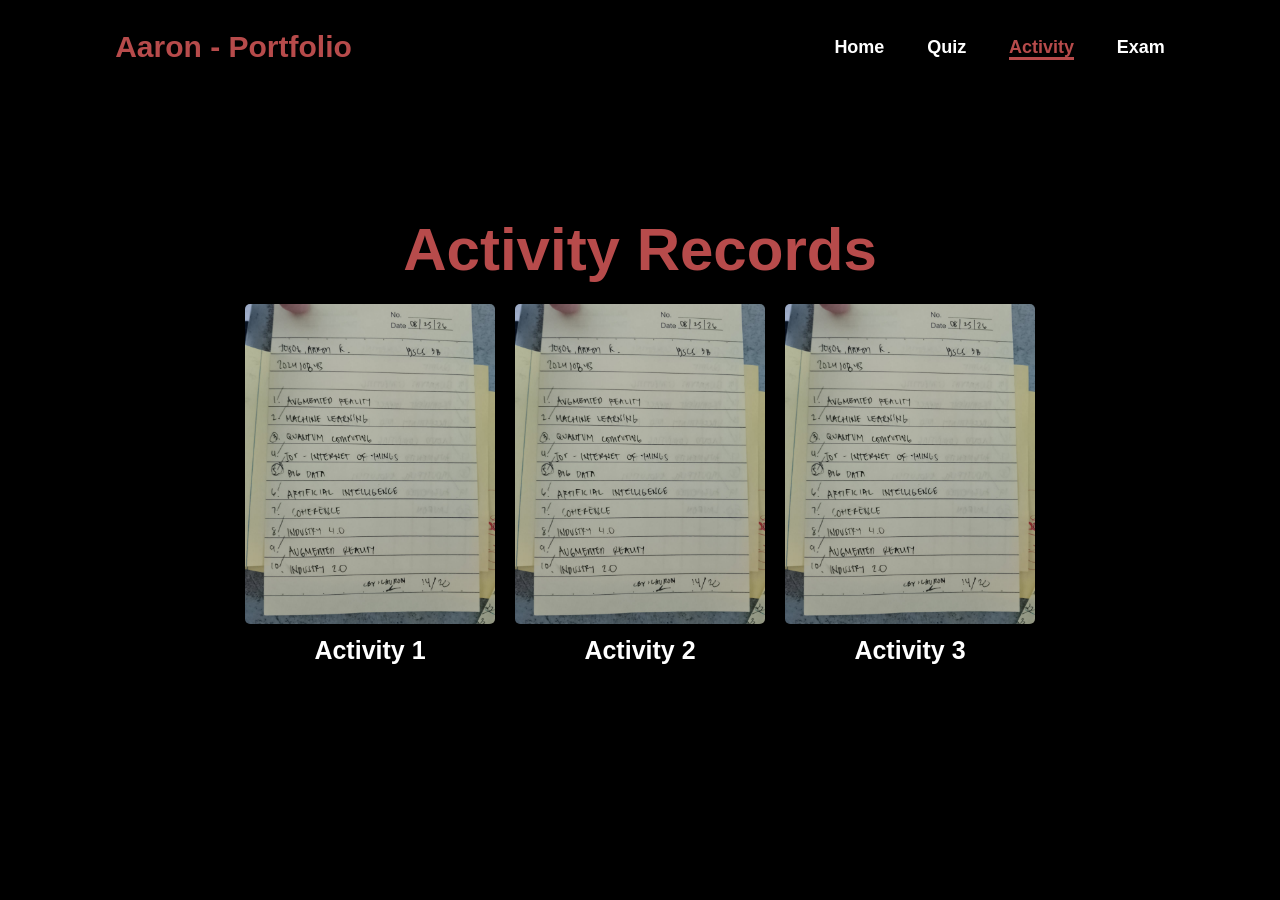
==== Activity.html @ ae031638 "Add files via upload" ====
<!DOCTYPE html>
<html lang="en">
<head>
    <meta charset="UTF-8">
    <meta name="viewport" content="width=device-width, initial-scale=1.0">

    <link rel="stylesheet" href="style.css">

    <title>Activity - Portfolio_Josol</title>
</head>

<body>

<header>
    <a href="index.html" class="Logo">Aaron - Portfolio</a>

    <nav>
        <a href="index.html">Home</a>
        <a href="Quiz.html">Quiz</a>
        <a href="Activity.html" class="Active">Activity</a>
        <a href="Exam.html">Exam</a>
    </nav>
</header>


<section class="page">

    <div class="page-content">
        <h1>Activity Records</h1>
        
        <div class="img-container">

    <div class="align">
        <img src="Quiz 1.jpg" >
        <h2>Activity 1</h2>
    </div>

    <div class="align">
        <img src="Quiz 1.jpg" >
        <h2>Activity 2</h2>
    </div>

    <div class="align">
        <img src="Quiz 1.jpg" >
        <h2>Activity 3</h2>
    </div>

</div>

    </div>
</section>

</body>
</html>
---- style.css ----
*{
    margin: 0;
    padding: 0;
    box-sizing: border-box;
    text-decoration: none;
    border: none;
    outline: none;
    font-family: 'Poppins',sans-serif;
}
html{
    font-size: 62.5%;
}

body{
    width: 100%;
    height: 100vh;
    overflow-x: hidden ;
    background-color: black;
    color: white;
}

header{
    margin-top: 20px;
    position: fixed;
    top: 0;
    left: 0;
    width: 100%;
    padding: 1rem 9%;
    background-color: transparent;
    filter: drop-shadow(10px);
    display: flex;
    justify-content: space-between;
    align-items: center;
    z-index: 100;
}

.Logo{
    font-size: 3rem;
    color: #b74b4b;
    font-weight: 800;
    cursor: pointer;
    transition: 0.5s ease;
}

.Logo:hover{
    transform: scale(1.1);
}

nav a{
    font-size: 1.8rem;
    margin-left: 4rem;
    font-weight: 650;
    transition: 0.3s ease;
    border-bottom: 3px solid transparent;
    color: white;
}

nav a:hover,
nav a.Active{
    color: #b74b4b;
    border-bottom: 3px solid #b74b4b ;
}

@media(max-width:995px){
    nav a{
        position: absolute;
        top: 100%;
        right: 0;
        width: 40%;
        border-left: 3px solid #b74b4b;
        border-bottom: 3px solid #b74b4b;
        border-bottom-left-radius: 2rem;
        padding: 1rem solid;
        background-color: #161616;
        border-top: 0.1rem solid rgba(0,0,0,1);
    }
    nav.Active{
        display: block;
    }
    nav a{
        display: block;
        font-size: 2rem;
        margin: 3rem 0;
    }
    nav a:hover,
    nav a.Active{
        padding: 1rem;
        border-radius: 0.5rem;
        border-bottom: 0.5rem solid #b74b4b;
    }
}

section{
    min-height: 100vh;
    padding: 5rem 9% 5rem;
}

.home{
    display: flex;
    justify-content: center;
    align-items: center;
    gap: 8rem;
    background-color: black;
}

.home .home-content h1{
    font-size: 6rem;
    font-weight: 700;
    line-height: 1.3;
}
span{
    color: #b74b4b;
}
.home-content h3{
    font-size: 3rem;
    margin-bottom: 1rem;
    font-weight: 700;
}
.home-img{
    border-radius: 50%;
}
.home-img img{
    position: relative;
    width: 32vw;
    border-radius: 50%;
    box-shadow: 0 0 25px solid #b74b4b;
    cursor: pointer;
    transition: 0.2s linear;
}

.home-img img:hover{
    font-size: 1.8rem;
    font-weight: 500;
}


.page {
    min-height: 100vh;
    display: flex;
    justify-content: center;
    align-items: center ;
    text-align: center;
}

.page-content {
    max-width: 800px;
}


.page-content h1 {
    font-size: 6rem;
    color: #b74b4b;
    margin-bottom: 2rem;
    gap: 0.1rem;
}

.page-content h2 {
    font-size: 6rem;
    color: #b74b4b;
    margin-bottom: 2rem;
}


.img-container {
    display: flex;
    justify-content: center;
    align-items: flex-start;
    gap: 2rem;
    flex-wrap: wrap;
    width: 100%;
}

.align {
    text-align: center;
    width: 250px;
}

.align img {
    width: 250px;
    height: 320px;
    object-fit: cover;
    border-radius: 5px;
    transition: 0.3s ease;
}


.align h2 {
    font-size: 2.5rem;
    color: white;
    margin-top: 1rem;
}
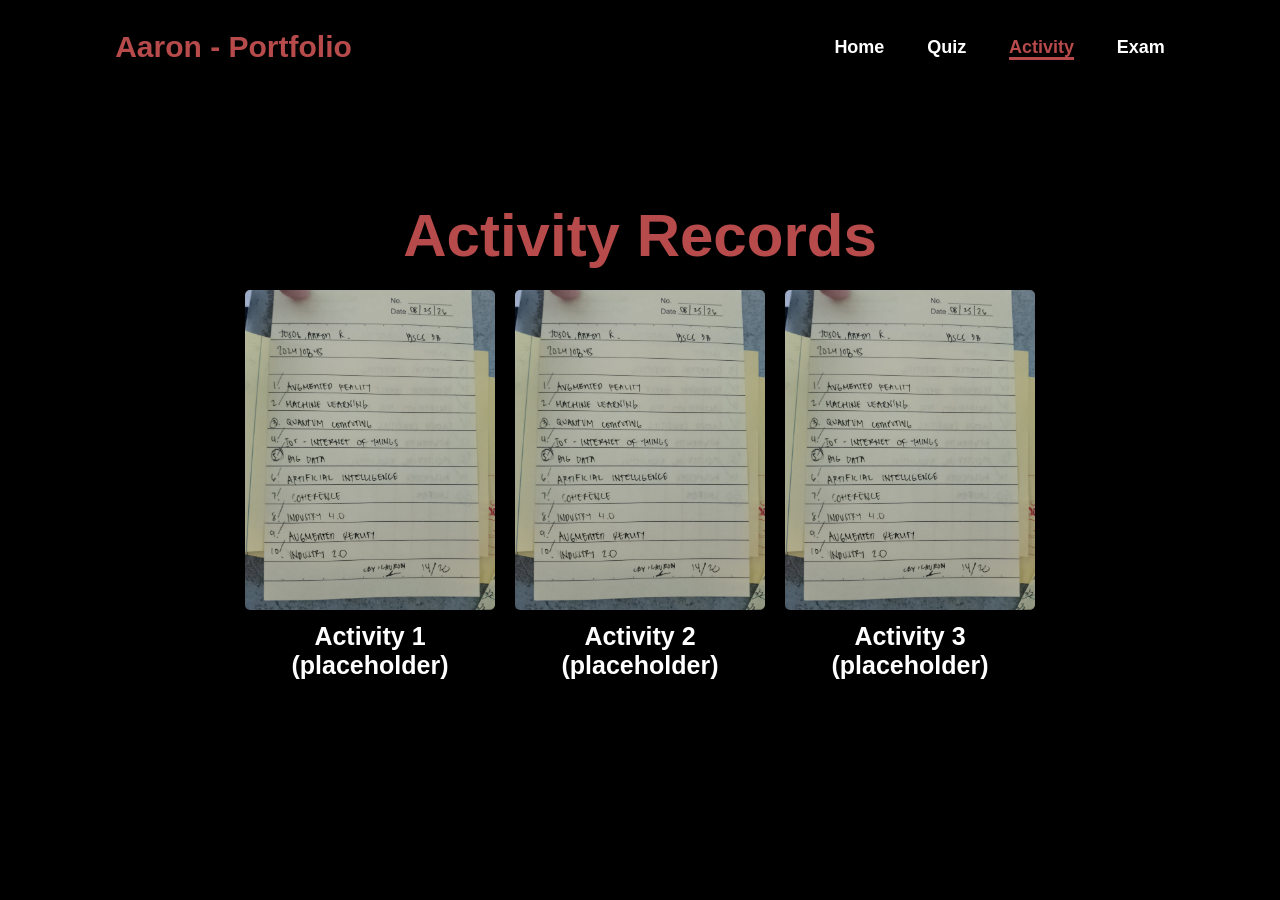
==== commit 63aa8681: "Add files via upload" ====
--- a/Activity.html
+++ b/Activity.html
@@ -32,17 +32,17 @@
 
     <div class="align">
         <img src="Quiz 1.jpg" >
-        <h2>Activity 1</h2>
+        <h2>Activity 1 (placeholder)</h2>
     </div>
 
     <div class="align">
         <img src="Quiz 1.jpg" >
-        <h2>Activity 2</h2>
+        <h2>Activity 2 (placeholder)</h2>
     </div>
 
     <div class="align">
         <img src="Quiz 1.jpg" >
-        <h2>Activity 3</h2>
+        <h2>Activity 3 (placeholder)</h2>
     </div>
 
 </div>
